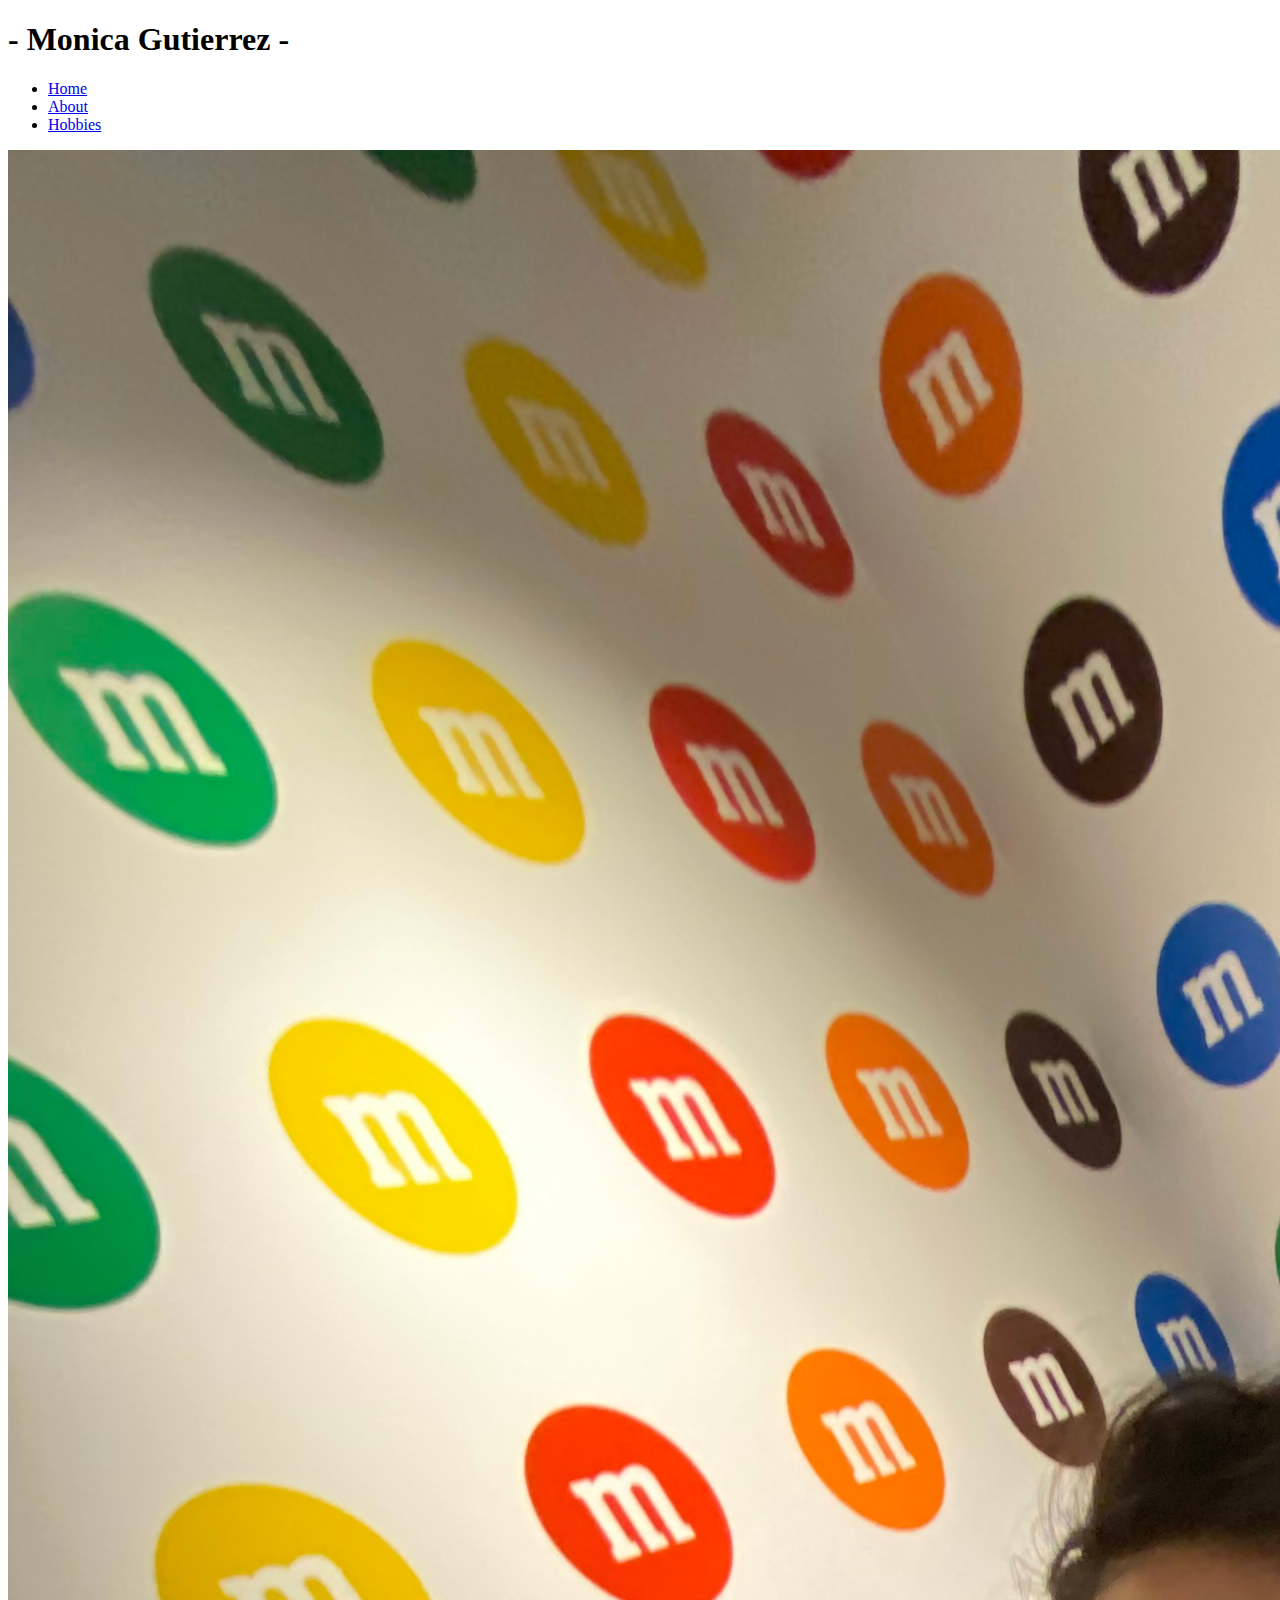
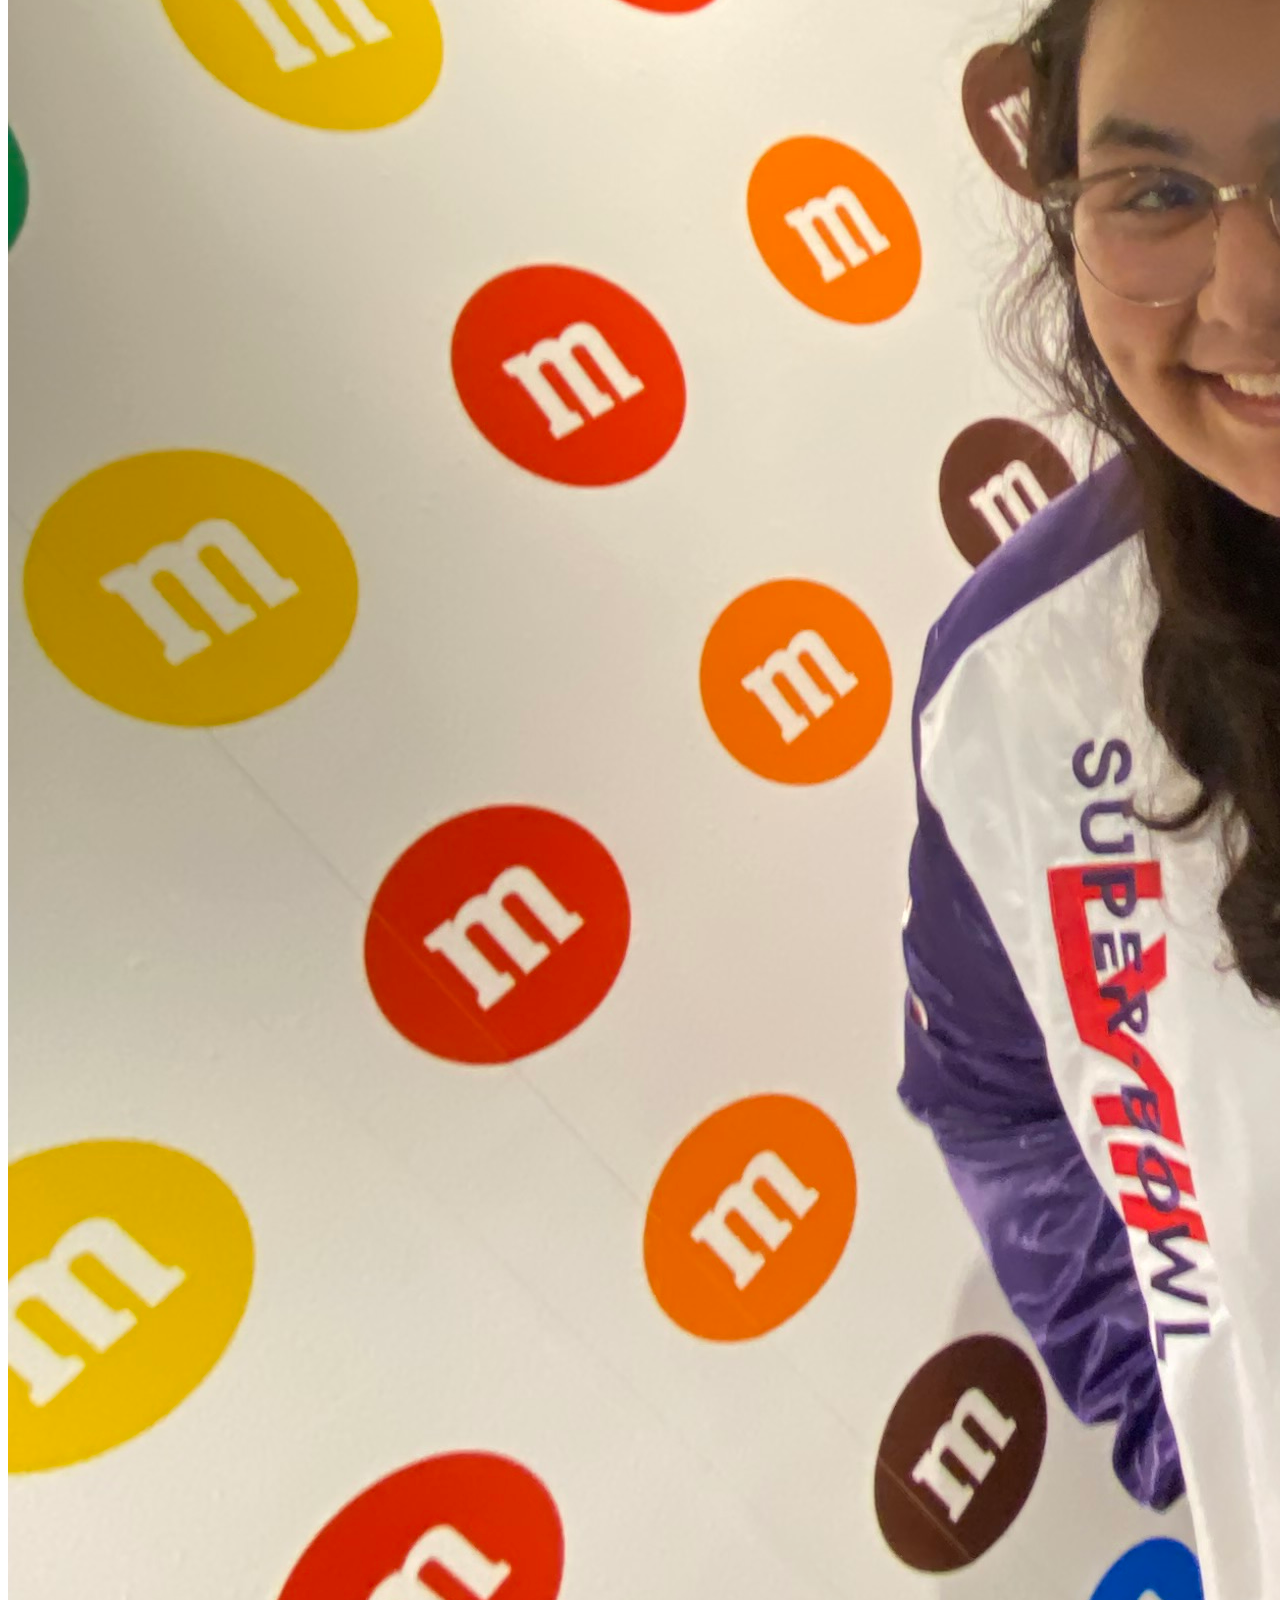
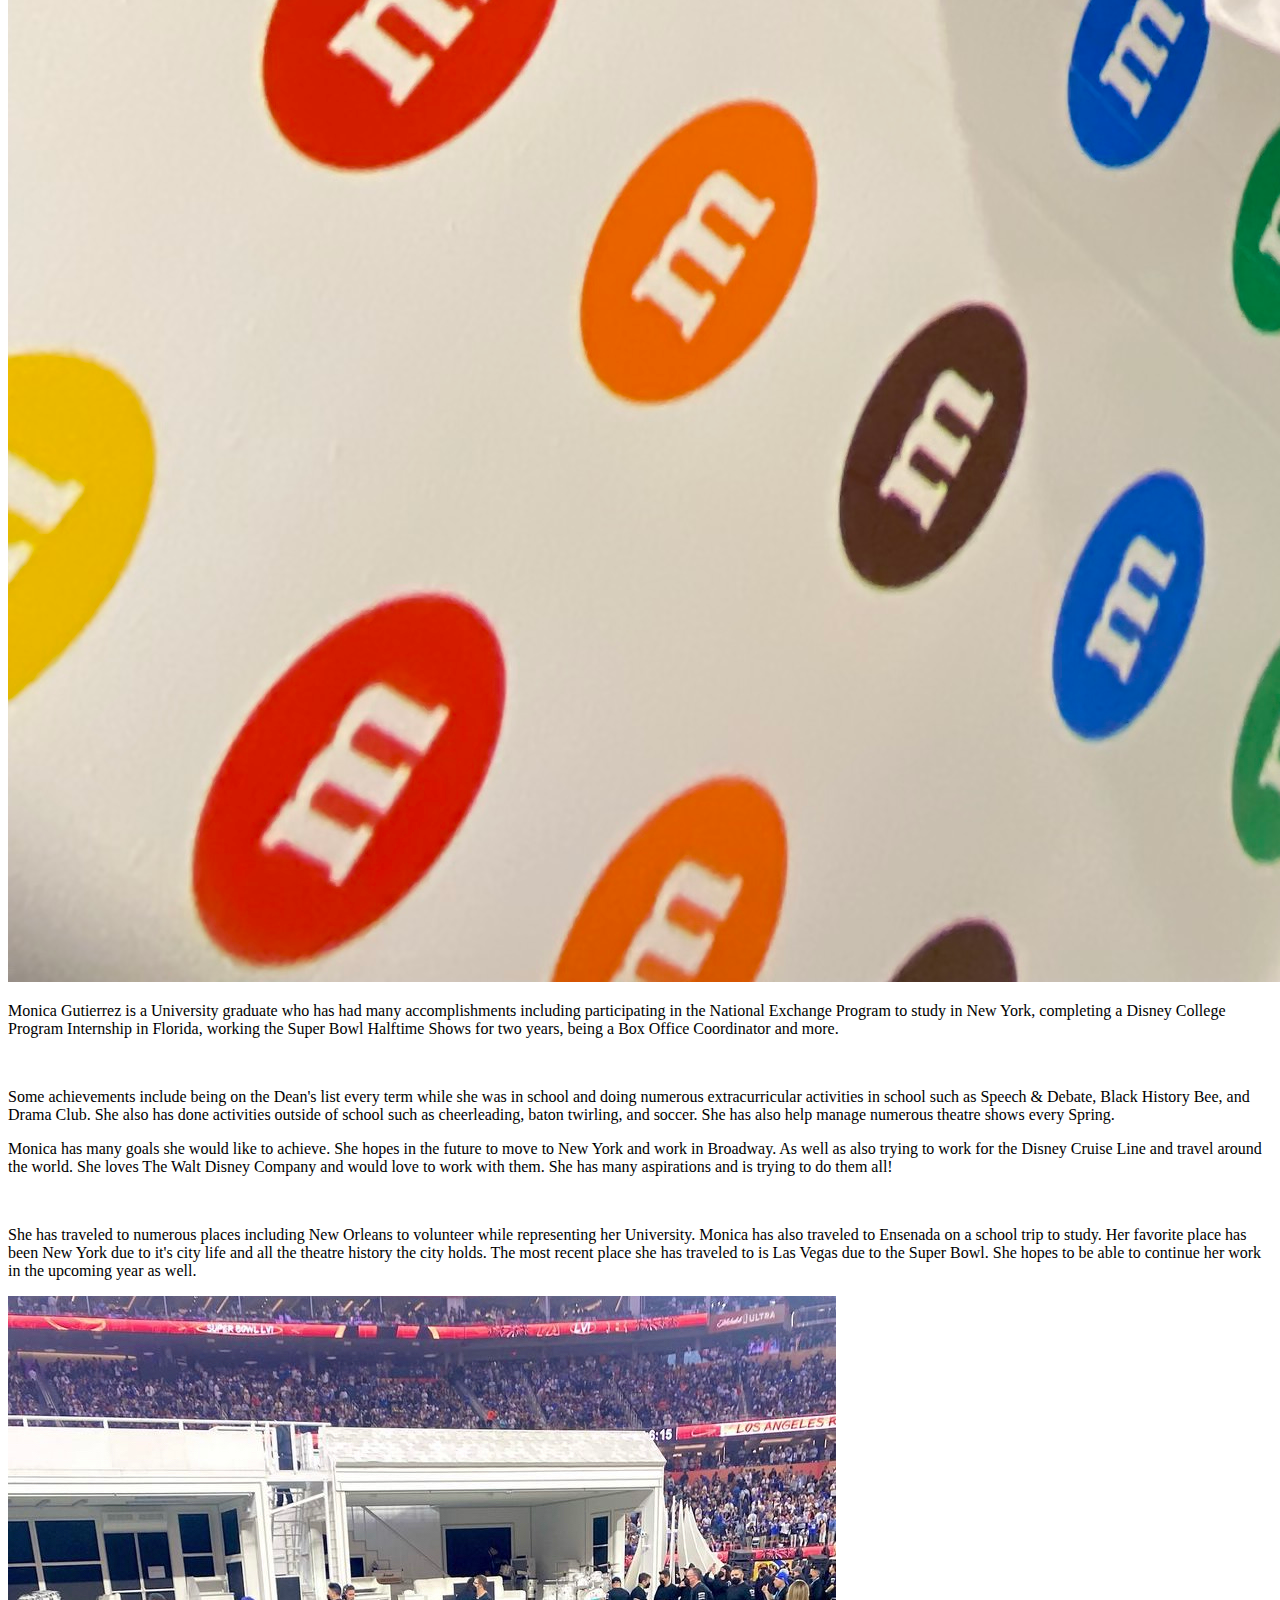
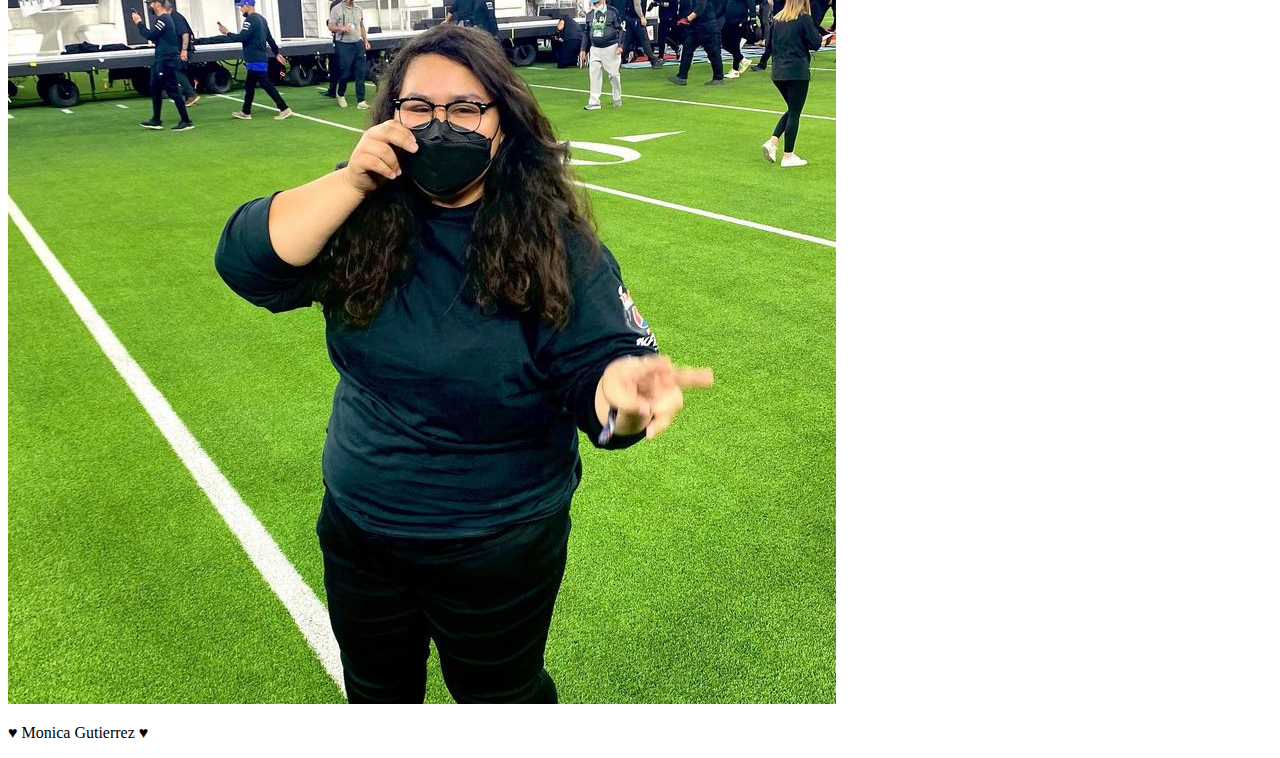
==== index.html @ 30c37edd "index.html style update for github pages" ====
<!--
    Angelica Gutierrez
    index.html
    18 February 2024
-->
<!DOCTYPE html>
<html lang="en">


<!-- Head Information -->
<head>
  <title>BioSite: Home</title>
  <meta charset="UTF-8">
  <link rel="stylesheet" href="css/style.css">
  <meta name="viewport" content="width=device-width, initial-scale=1.0">
  <link href="https://fonts.googleapis.com/css2?family=Annapurna+SIL:wght@400;700&display=swap" rel="stylesheet">
  <link
    href="https://fonts.googleapis.com/css2?family=Poppins:ital,wght@0,100;0,200;0,300;0,400;0,500;0,600;0,700;0,800;0,900;1,100;1,200;1,300;1,400;1,500;1,600;1,700;1,800;1,900&display=swap"
    rel="stylesheet">
</head>


<body>
  <div id="wrapper">
    <!-- Header Information -->
    <header>
      <div class="mobile">
        <h1>- Monica Gutierrez -</h1>
      </div>
    </header>


    <!-- Navigation Bar -->
    <nav>
      <ul>
        <li><a href="index.html">Home </a></li>
        <li><a href="about.html">About </a></li>
        <li><a href="hobby.html">Hobbies </a></li>
      </ul>
    </nav>


    <!-- Main content to the webpage -->
    <main>
      <div class="container">
        <div class="img">
          <img src="images/moni_home.jpg" alt="Monica in Las Vegas.">
        </div>
        <div class="text">
          <p>Monica Gutierrez is a University graduate who has had many accomplishments including participating in the
            National Exchange Program to study in New York, completing a Disney College Program Internship in Florida,
            working the Super Bowl Halftime Shows for two years, being a Box Office Coordinator and more. </p>
          <br>
          <p>Some achievements include being on the Dean's list every term while she was in school and doing numerous
            extracurricular activities in school such as Speech & Debate, Black History Bee, and Drama Club. She also
            has done activities outside of school such as cheerleading, baton twirling, and soccer. She has also help
            manage numerous theatre shows every Spring.</p>
        </div>
        <div class="text">
          <p>Monica has many goals she would like to achieve. She hopes in the future to move to New York and work in
            Broadway. As well as also trying to work for the Disney Cruise Line and travel around the world. She loves
            The Walt Disney Company and would love to work with them. She has many aspirations and is trying to do them
            all! </p>
          <br>
          <p>She has traveled to numerous places including New Orleans to volunteer while representing her University.
            Monica has also traveled to Ensenada on a school trip to study. Her favorite place has been New York due to
            it's city life and all the theatre history the city holds. The most recent place she has traveled to is Las
            Vegas due to the Super Bowl. She hopes to be able to continue her work in the upcoming year as well. </p>
        </div>
        <div class="img">
          <img src="images/moni2_home.jpg" alt="Monica standing on the field of the Super Bowl.">
        </div>
      </div>
    </main>


    <!-- Footer Information -->
    <footer>
      <p> &#9829; Monica Gutierrez &#9829;</p>
    </footer>

  </div>
</body>
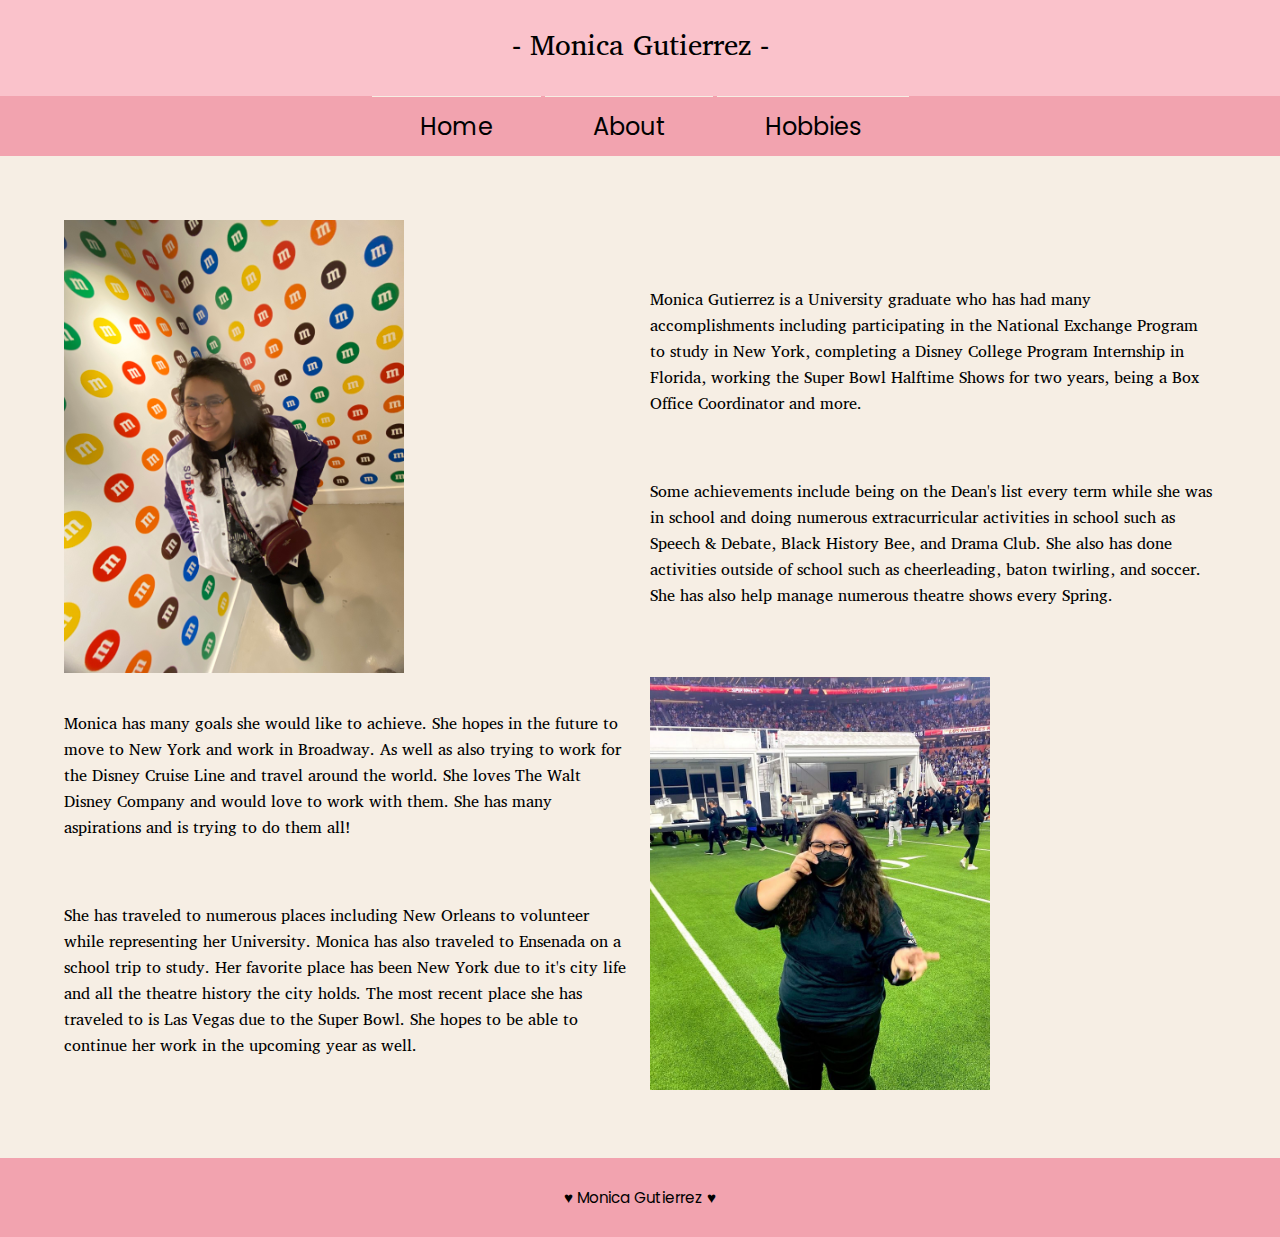
==== commit d6bf28a5: "index.html style github pages" ====
--- a/index.html
+++ b/index.html
@@ -11,7 +11,7 @@
 <head>
   <title>BioSite: Home</title>
   <meta charset="UTF-8">
-  <link rel="stylesheet" href="css/style.css">
+  <link rel="stylesheet" href="CSS/style.css">
   <meta name="viewport" content="width=device-width, initial-scale=1.0">
   <link href="https://fonts.googleapis.com/css2?family=Annapurna+SIL:wght@400;700&display=swap" rel="stylesheet">
   <link
--- a/CSS/style.css
+++ b/CSS/style.css
@@ -0,0 +1,97 @@
+/*  Angelica Gutierrez
+    style.css
+    18 February 2024
+*/
+
+
+/* CSS Reset*/
+body,
+header,
+nav,
+footer,
+img,
+h1,
+nav ul {
+    margin: 0;
+    padding: 0;
+    border: 0;
+}
+
+/* Styles Rules for Header*/
+.mobile h1 {
+    padding: 2%;
+    text-align: center;
+    font-family: "Annapurna SIL", serif;
+    font-weight: 300;
+    font-style: normal;
+    background-color: #fac2cb;
+}
+
+/*Style Rules for Navigation Area*/
+nav {
+    background-color: #f2a3af;
+}
+
+nav ul {
+    list-style: none;
+    text-align: center;
+}
+
+nav li {
+    display: inline-block;
+    border-top: 0.5px solid;
+    border-color: #f6eee4;
+    font-size: 1.5em;
+    font-family: "Poppins", sans-serif;
+    font-weight: 400;
+    font-style: normal;
+}
+
+nav li a {
+    display: block;
+    color: black;
+    padding-top: 0.5em;
+    padding-bottom: 0.5em;
+    padding-left: 2em;
+    padding-right: 2em;
+    text-decoration: none;
+}
+
+/* Styles Rules for Body and Container*/
+body {
+    background-color: #f6eee4;
+}
+
+.container {
+    display: grid;
+    align-items: center;
+    grid-template-columns: 1fr 1fr;
+    column-gap: 20px;
+    margin: 5%;
+}
+
+img {
+    max-width: 60%;
+    max-height: 50%;
+    align-items: center;
+}
+
+.text {
+    font-size: 18px;
+    font-family: "Annapurna SIL", serif;
+    font-style: normal;
+}
+
+/*Style Rules for Footer Content*/
+footer {
+    text-align: center;
+    font-size: 0.95em;
+    background-color: #f2a3af;
+    color: black;
+    padding-top: 1%;
+    padding-bottom: 1%;
+    padding-left: 0%;
+    padding-right: 0%;
+    font-family: "Poppins", sans-serif;
+    font-style: normal;
+}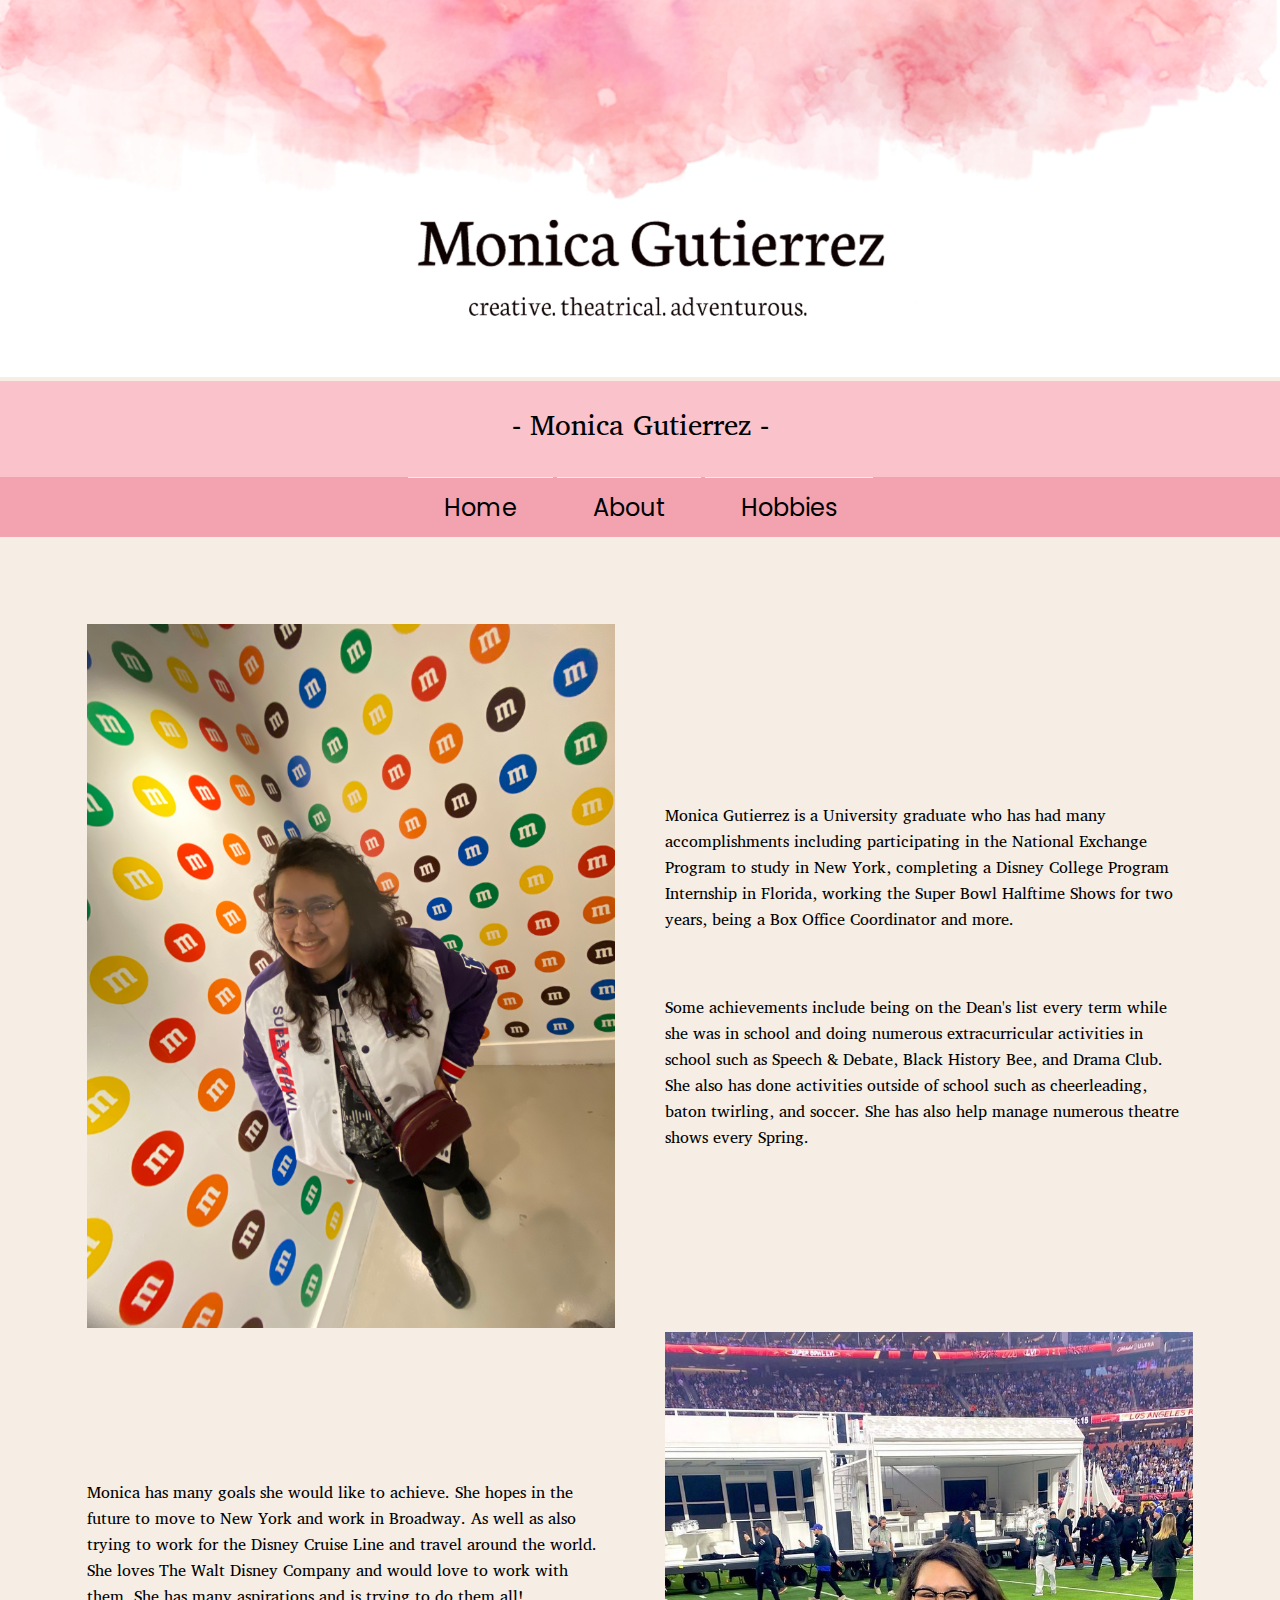
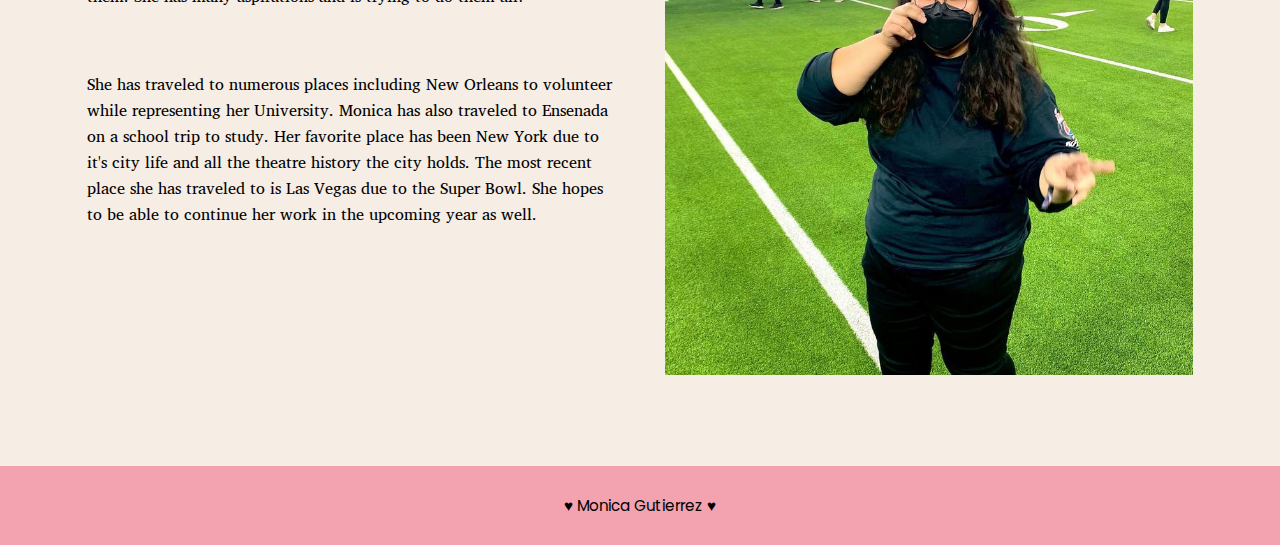
==== commit 156f372b: "updated for hero image to be displayed" ====
--- a/index.html
+++ b/index.html
@@ -11,7 +11,7 @@
 <head>
   <title>BioSite: Home</title>
   <meta charset="UTF-8">
-  <link rel="stylesheet" href="CSS/style.css">
+  <link rel="stylesheet" href="css/style.css">
   <meta name="viewport" content="width=device-width, initial-scale=1.0">
   <link href="https://fonts.googleapis.com/css2?family=Annapurna+SIL:wght@400;700&display=swap" rel="stylesheet">
   <link
@@ -24,6 +24,9 @@
   <div id="wrapper">
     <!-- Header Information -->
     <header>
+        <a href="index.html">
+            <div class="tab-desk"><img src="images/pinkheader.png" alt="pink butterfly image"></div>
+        </a>
       <div class="mobile">
         <h1>- Monica Gutierrez -</h1>
       </div>
--- a/css/style.css
+++ b/css/style.css
@@ -0,0 +1,199 @@
+/*  Angelica Gutierrez
+    style.css
+    18 February 2024
+*/
+
+
+/* CSS Reset*/
+body,
+header,
+nav,
+main,
+footer,
+img,
+h1,
+nav ul {
+  margin: 0;
+  padding: 0;
+  border: 0;
+}
+
+/* Styles Rules for Header*/
+.mobile h1 {
+  padding: 2%;
+  text-align: center;
+  font-family: "Annapurna SIL", serif;
+  font-weight: 300;
+  font-style: normal;
+  background-color: #fac2cb;
+}
+
+/*Style Rules for Navigation Area*/
+nav {
+  background-color: #f2a3af;
+}
+
+nav ul {
+  list-style: none;
+  text-align: center;
+}
+
+nav li {
+  display: inline-block;
+  border-top: 0.5px solid;
+  border-color: #f6eee4;
+  font-size: 1.5em;
+  font-family: "Poppins", sans-serif;
+  font-weight: 400;
+  font-style: normal;
+}
+
+nav li a {
+  display: block;
+  color: black;
+  padding-top: 0.5em;
+  padding-bottom: 0.5em;
+  padding-left: 2em;
+  padding-right: 2em;
+  text-decoration: none;
+}
+
+/* Styles Rules for Body and Container*/
+main {
+  padding: 2%;
+  font-family: "Lora", serif;
+  font-weight: 400;
+  font-style: normal;
+}
+
+body {
+  background-color: #f6eee4;
+}
+
+.container {
+  display: grid;
+  align-items: center;
+  grid-template-columns: 1fr 1fr;
+  column-gap: 50px;
+  margin: 5%;
+}
+
+img {
+  max-width: 100%;
+  align-items: center;
+}
+
+.text {
+  font-size: 18px;
+  font-family: "Annapurna SIL", serif;
+  font-style: normal;
+}
+
+/*Style Rules for Hobby Section*/
+aside {
+  text-align: center;
+  font-family: "Annapurna SIL", serif;
+  font-size: 18px;
+}
+
+figure {
+  border: 4px solid #f2a3af;
+  box-shadow: 6px 6px 10px #fac2cb;
+  max-width: 300px;
+  margin: 2% auto;
+
+}
+
+figcaption {
+  padding: 2%;
+  border-top: 4px solid #f2a3af;
+}
+
+/*Style Rules for Footer Content*/
+footer {
+  text-align: center;
+  font-size: 0.95em;
+  background-color: #f2a3af;
+  color: black;
+  padding-top: 1%;
+  padding-bottom: 1%;
+  padding-left: 0%;
+  padding-right: 0%;
+  font-family: "Poppins", sans-serif;
+  font-style: normal;
+}
+
+footer a {
+  color: #f3e6d8;
+  text-decoration: none;
+}
+
+
+/*VIEWPORT INFORMATION*/
+
+/*Media Query For Tablet Viewport*/
+@media screen and (min-width: 620px),
+print {}
+
+/*Media Query For Desktop Viewport*/
+@media screen and (min-width: 1000px),
+print {
+
+  /*Desktop Viewport: Style rules for Nav area*/
+  nav li {
+    font-size: 1.5em;
+  }
+
+  nav li a {
+    padding-top: 0.5em;
+    padding-bottom: .5em;
+    padding-left: 1.5em;
+    padding-right: 1.5em;
+  }
+
+  nav li a:hover {
+    color: #2a1f14;
+    background-color: #f6eee4;
+    opacity: 0.5;
+  }
+
+  /*Desktop Viewport: Style rules for main content*/
+  .grid {
+    grid-template-columns: auto auto auto;
+    gap: 30px;
+  }
+
+  aside {
+    grid-column: 1 / span 3;
+  }
+}
+
+/* Media Query for Large Desktop Viewports */
+@media screen and (min-width: 1921px),
+print {
+  body {
+    background: linear-gradient(#f6eee4, #f07083);
+  }
+
+  #wrapper {
+    width: 1920px;
+    margin-top: 0;
+    margin-bottom: 0;
+    margin-left: auto;
+    margin-right: auto;
+  }
+
+  main {
+    background-color: #f6eee4;
+  }
+
+}
+
+/*Media Query for Print*/
+@media print {
+  body {
+    background-color: white;
+    color: black;
+  }
+
+}
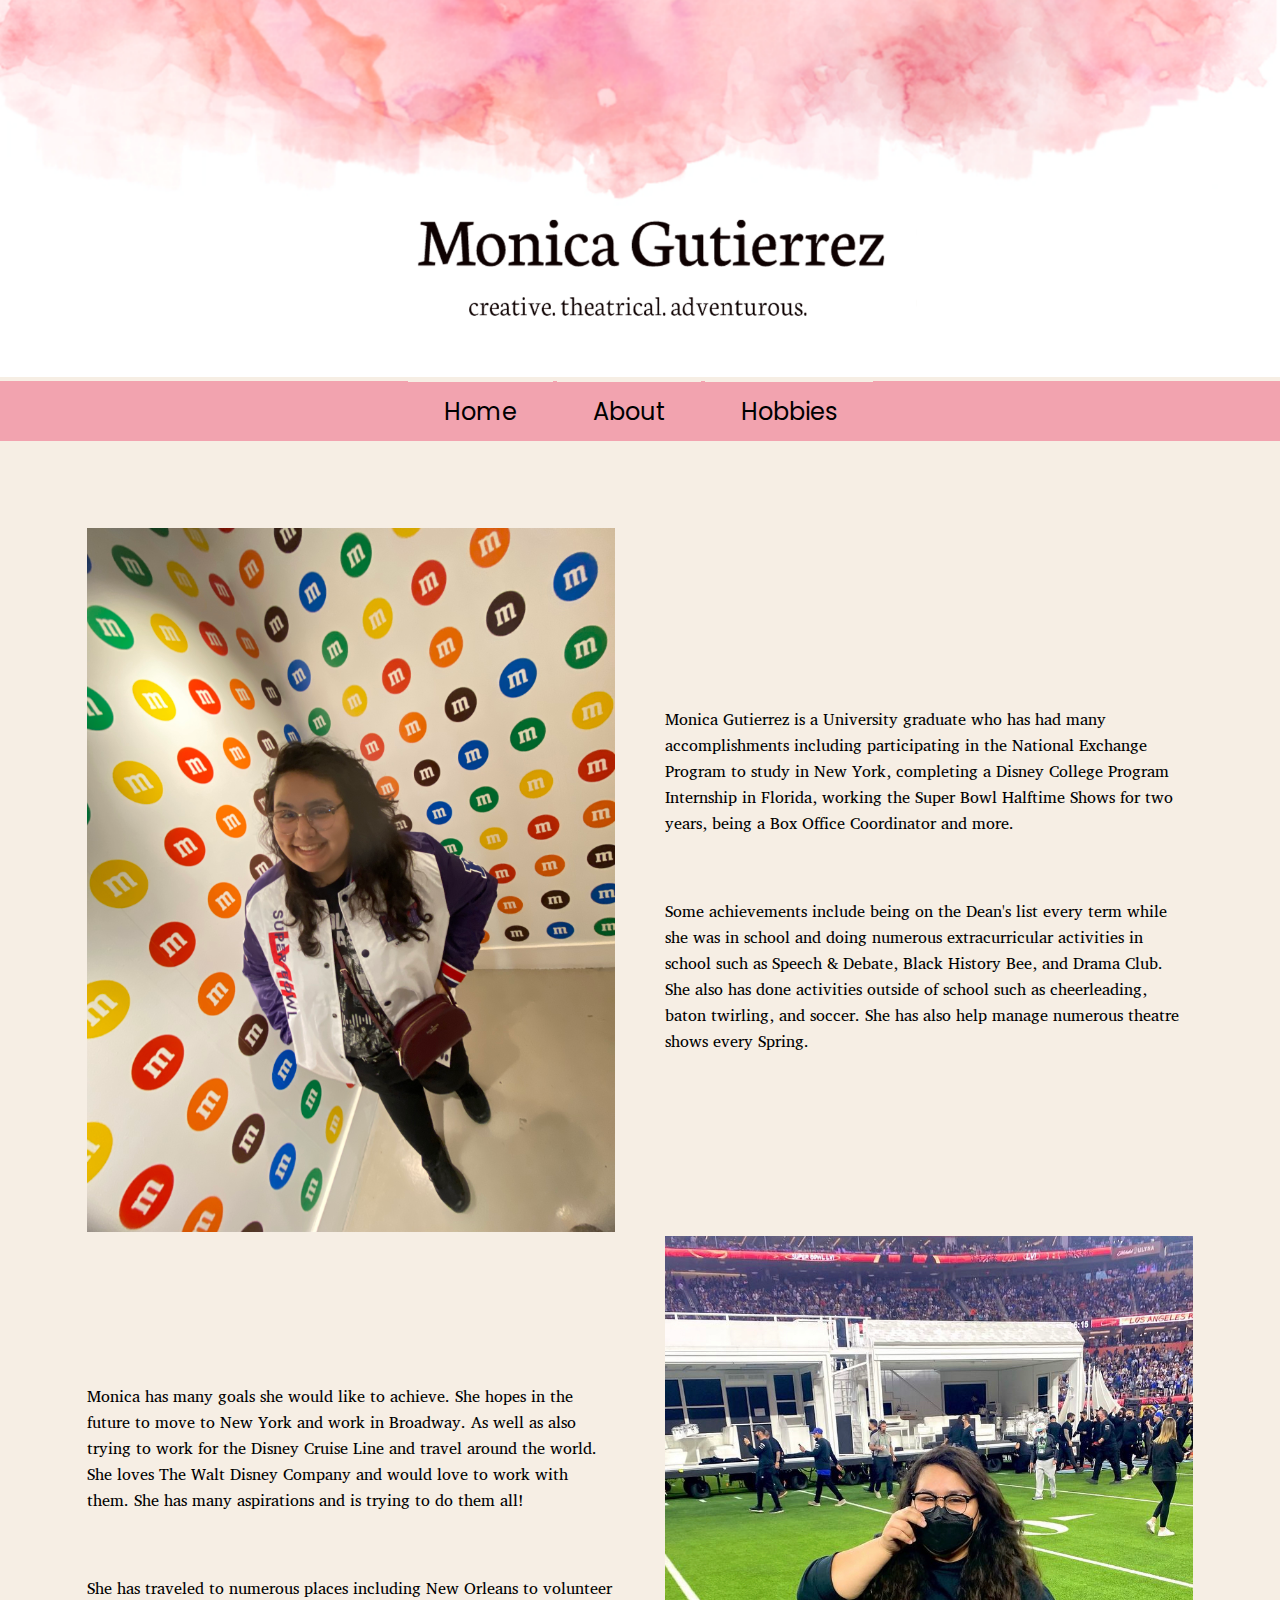
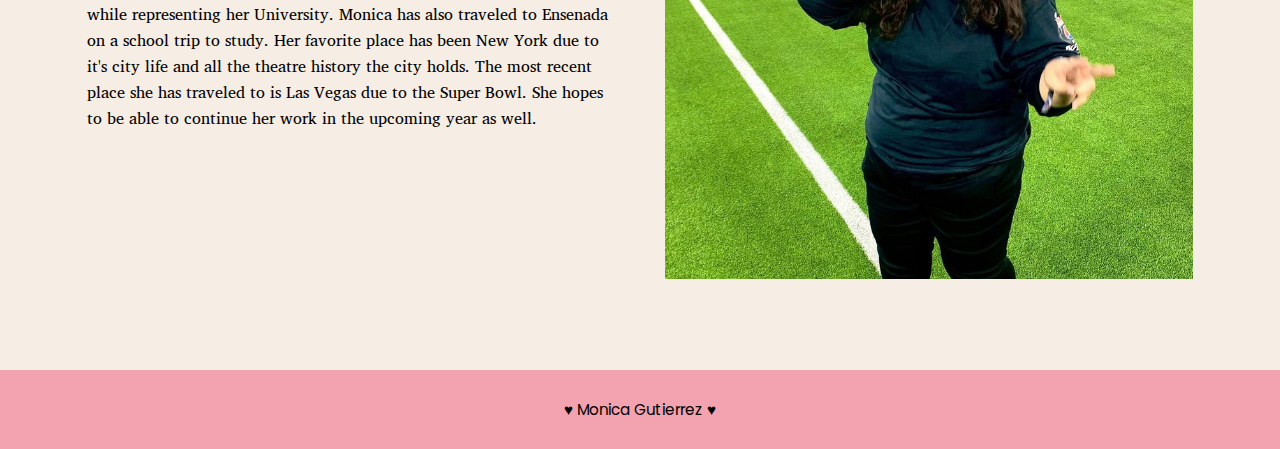
==== commit 79ac0869: "header update" ====
--- a/index.html
+++ b/index.html
@@ -29,6 +29,7 @@
         </a>
       <div class="mobile">
         <h1>- Monica Gutierrez -</h1>
+        <h3>creative. theatrical. adventurous.</h3>
       </div>
     </header>
 
--- a/css/style.css
+++ b/css/style.css
@@ -12,6 +12,7 @@
 footer,
 img,
 h1,
+h3,
 nav ul {
   margin: 0;
   padding: 0;
@@ -26,6 +27,26 @@
   font-weight: 300;
   font-style: normal;
   background-color: #fac2cb;
+}
+
+.mobile h3{
+  text-align: center;
+  font-family: "Annapurna SIL", serif;
+  font-weight: 300;
+  font-style: normal;
+  background-color: #fac2cb;
+}
+
+/*Style Rules for Mobile Viewport*/
+/*Style Rules to Show Mobile Class and Hide Tab-Desk class*/
+.mobile,
+.mobile-tablet {
+  display: block;
+}
+
+.tab-desk,
+.desktop {
+  display: none;
 }
 
 /*Style Rules for Navigation Area*/
@@ -133,7 +154,30 @@
 
 /*Media Query For Tablet Viewport*/
 @media screen and (min-width: 620px),
-print {}
+print {
+
+  /*Tablet Viewport: Show tab-desk class, hide mobile class*/
+  .tab-desk {
+    display: block;
+
+  }
+
+  .mobile {
+    display: none;
+  }
+
+  /*Grid photos in 2 columns*/
+  .grid {
+    display: grid;
+    grid-template-columns: auto auto;
+    gap: 10px;
+  }
+
+  /*Heading in center*/
+  aside {
+    grid-column: 1 / span 2;
+  }
+}
 
 /*Media Query For Desktop Viewport*/
 @media screen and (min-width: 1000px),
@@ -157,12 +201,14 @@
     opacity: 0.5;
   }
 
-  /*Desktop Viewport: Style rules for main content*/
+  /*Grid photos in 3 columns*/
   .grid {
+    display: grid;
     grid-template-columns: auto auto auto;
-    gap: 30px;
-  }
-
+    gap: 10px;
+  }
+
+  /*Heading in center*/
   aside {
     grid-column: 1 / span 3;
   }
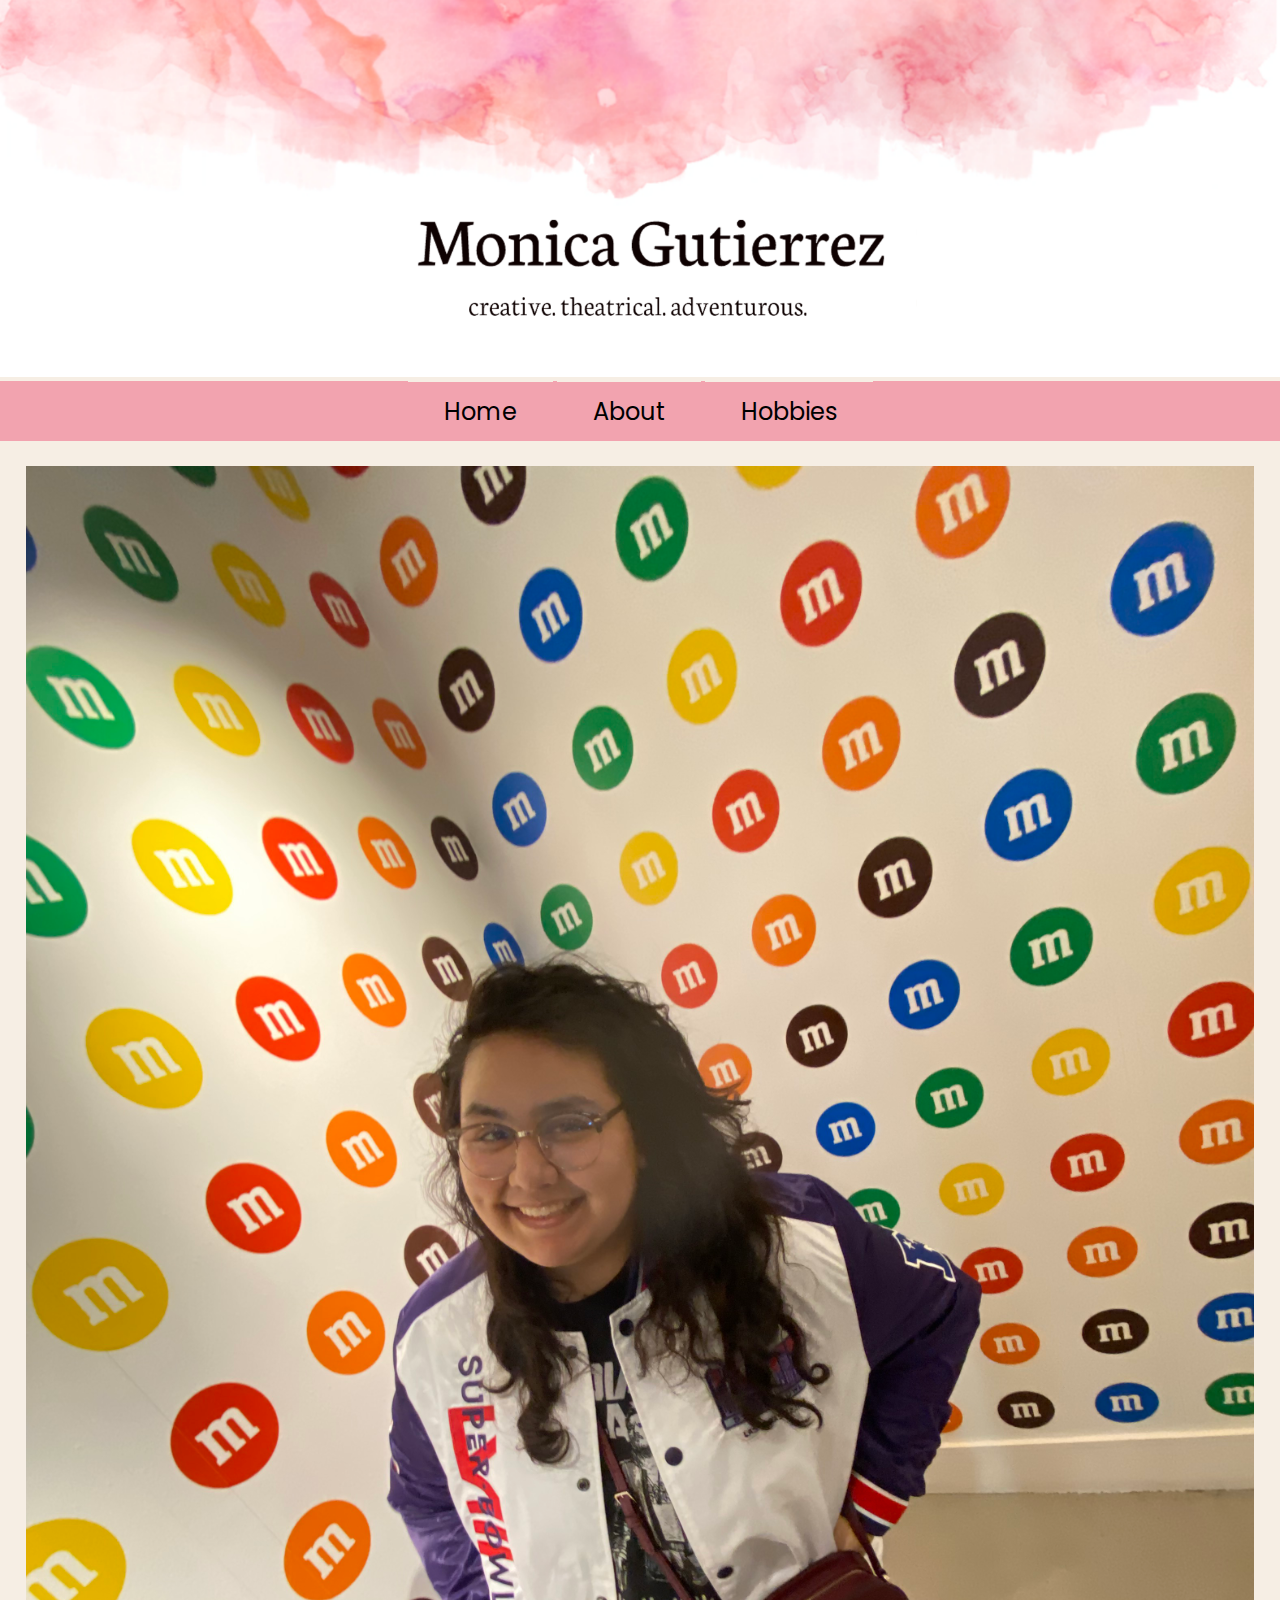
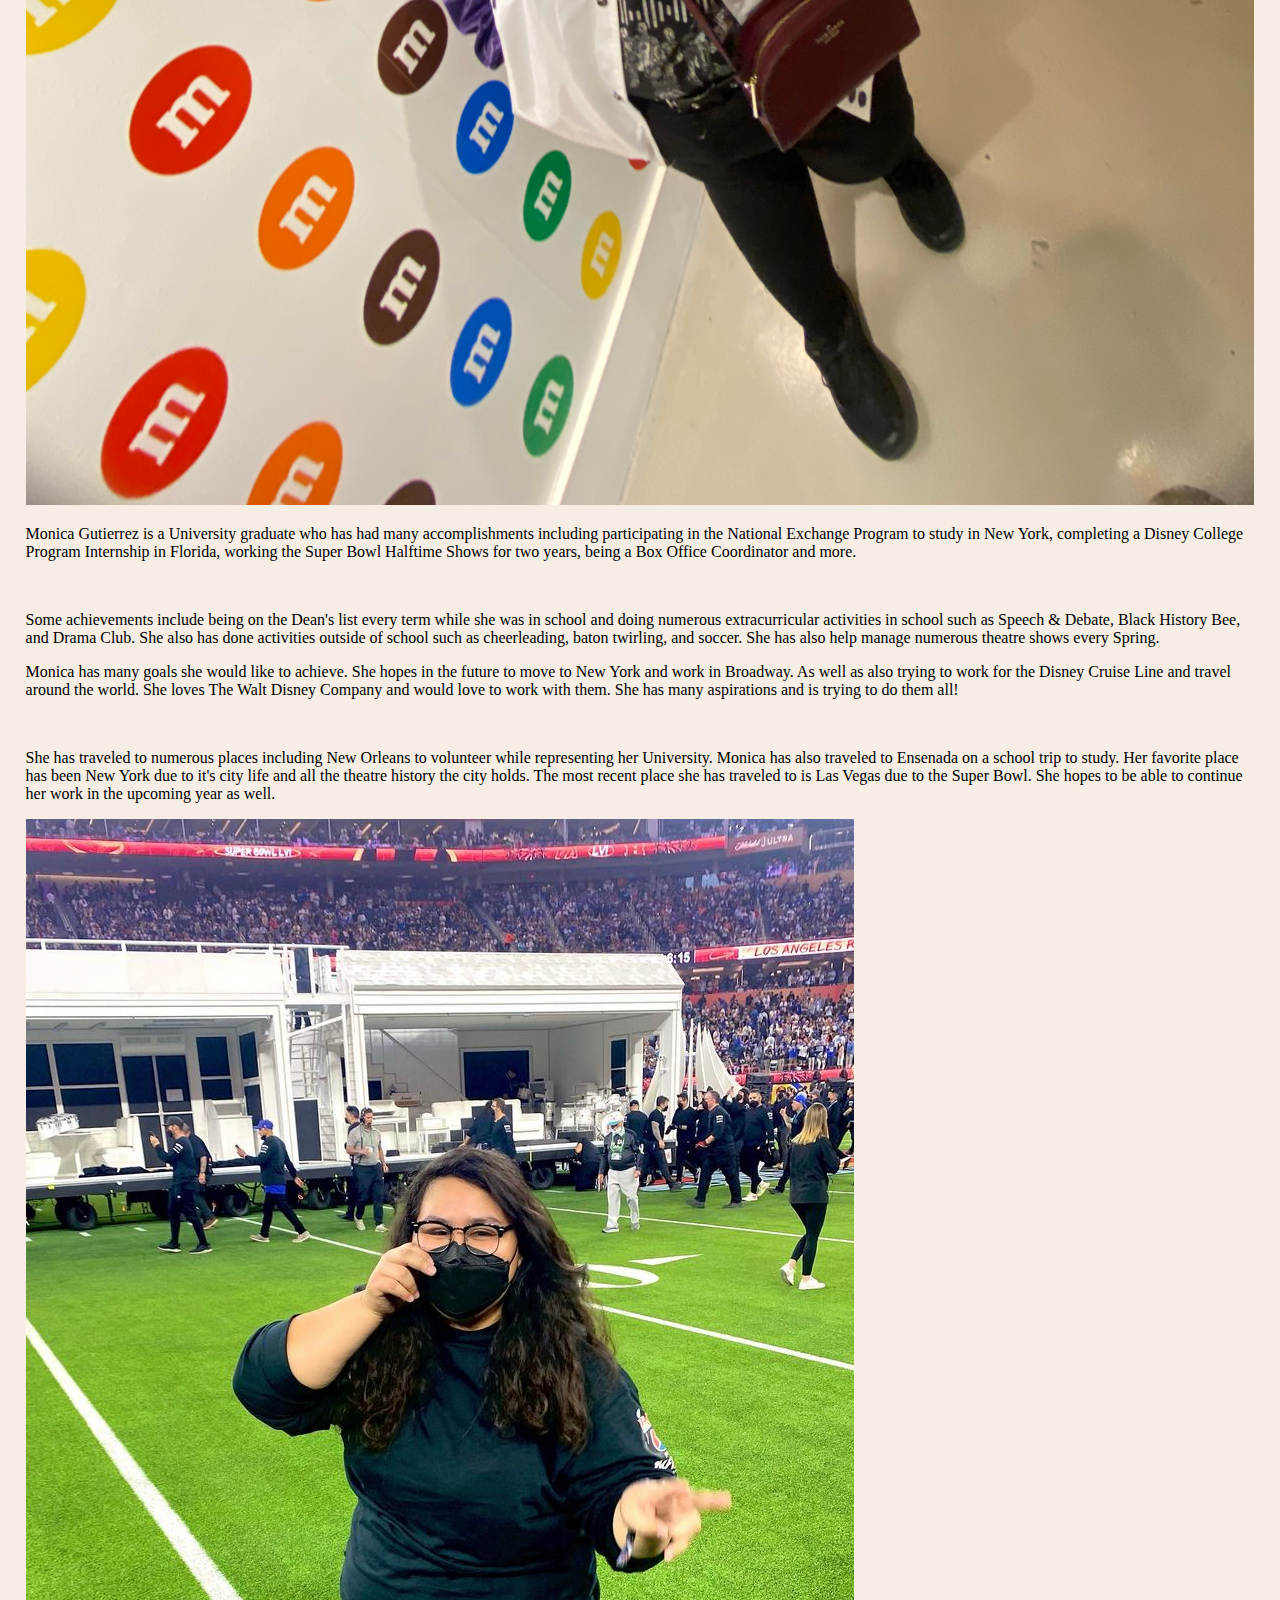
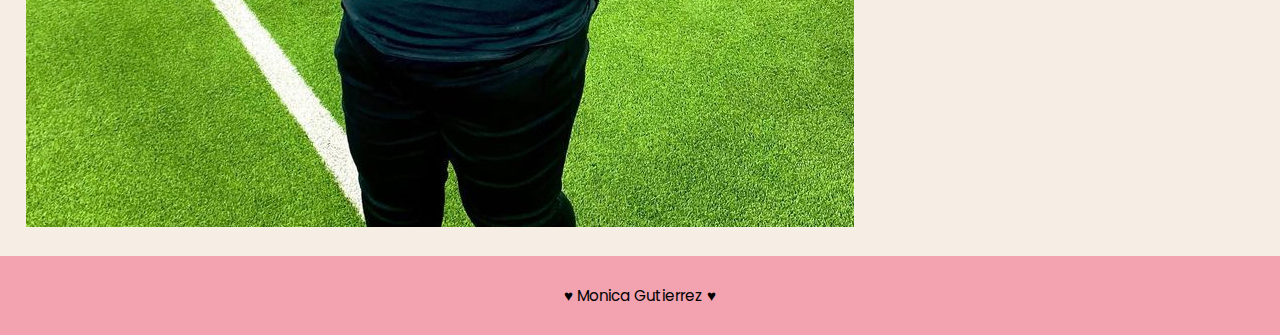
==== commit f7a0ab40: "color coded rows" ====
--- a/index.html
+++ b/index.html
@@ -8,6 +8,7 @@
 
 
 <!-- Head Information -->
+
 <head>
   <title>BioSite: Home</title>
   <meta charset="UTF-8">
@@ -24,9 +25,9 @@
   <div id="wrapper">
     <!-- Header Information -->
     <header>
-        <a href="index.html">
-            <div class="tab-desk"><img src="images/pinkheader.png" alt="pink butterfly image"></div>
-        </a>
+      <a href="index.html">
+        <div class="tab-desk"><img src="images/pinkheader.png" alt="pink butterfly image"></div>
+      </a>
       <div class="mobile">
         <h1>- Monica Gutierrez -</h1>
         <h3>creative. theatrical. adventurous.</h3>
@@ -46,42 +47,50 @@
 
     <!-- Main content to the webpage -->
     <main>
-      <div class="container">
-        <div class="img">
-          <img src="images/moni_home.jpg" alt="Monica in Las Vegas.">
+      <div class="info">
+        <div class="table-row">
+          <div class="table-column">
+            <img src="images/moni_home.jpg" alt="Monica in Las Vegas.">
+          </div>
+          <div class="table-column">
+            <p>Monica Gutierrez is a University graduate who has had many accomplishments including participating in the
+              National Exchange Program to study in New York, completing a Disney College Program Internship in Florida,
+              working the Super Bowl Halftime Shows for two years, being a Box Office Coordinator and more. </p>
+            <br>
+            <p>Some achievements include being on the Dean's list every term while she was in school and doing numerous
+              extracurricular activities in school such as Speech & Debate, Black History Bee, and Drama Club. She also
+              has done activities outside of school such as cheerleading, baton twirling, and soccer. She has also help
+              manage numerous theatre shows every Spring.</p>
+          </div>
         </div>
-        <div class="text">
-          <p>Monica Gutierrez is a University graduate who has had many accomplishments including participating in the
-            National Exchange Program to study in New York, completing a Disney College Program Internship in Florida,
-            working the Super Bowl Halftime Shows for two years, being a Box Office Coordinator and more. </p>
-          <br>
-          <p>Some achievements include being on the Dean's list every term while she was in school and doing numerous
-            extracurricular activities in school such as Speech & Debate, Black History Bee, and Drama Club. She also
-            has done activities outside of school such as cheerleading, baton twirling, and soccer. She has also help
-            manage numerous theatre shows every Spring.</p>
-        </div>
-        <div class="text">
-          <p>Monica has many goals she would like to achieve. She hopes in the future to move to New York and work in
-            Broadway. As well as also trying to work for the Disney Cruise Line and travel around the world. She loves
-            The Walt Disney Company and would love to work with them. She has many aspirations and is trying to do them
-            all! </p>
-          <br>
-          <p>She has traveled to numerous places including New Orleans to volunteer while representing her University.
-            Monica has also traveled to Ensenada on a school trip to study. Her favorite place has been New York due to
-            it's city life and all the theatre history the city holds. The most recent place she has traveled to is Las
-            Vegas due to the Super Bowl. She hopes to be able to continue her work in the upcoming year as well. </p>
-        </div>
-        <div class="img">
-          <img src="images/moni2_home.jpg" alt="Monica standing on the field of the Super Bowl.">
+        <div class="table-row">
+          <div class="table-column">
+            <p>Monica has many goals she would like to achieve. She hopes in the future to move to New York and work in
+              Broadway. As well as also trying to work for the Disney Cruise Line and travel around the world. She loves
+              The Walt Disney Company and would love to work with them. She has many aspirations and is trying to do
+              them
+              all! </p>
+            <br>
+            <p>She has traveled to numerous places including New Orleans to volunteer while representing her University.
+              Monica has also traveled to Ensenada on a school trip to study. Her favorite place has been New York due
+              to
+              it's city life and all the theatre history the city holds. The most recent place she has traveled to is
+              Las
+              Vegas due to the Super Bowl. She hopes to be able to continue her work in the upcoming year as well. </p>
+          </div>
+          <div class="table-column">
+            <img src="images/moni2_home.jpg" alt="Monica standing on the field of the Super Bowl.">
+          </div>
         </div>
       </div>
-    </main>
+  </div>
+  </main>
 
 
-    <!-- Footer Information -->
-    <footer>
-      <p> &#9829; Monica Gutierrez &#9829;</p>
-    </footer>
+  <!-- Footer Information -->
+  <footer>
+    <p> &#9829; Monica Gutierrez &#9829;</p>
+  </footer>
 
   </div>
 </body>
--- a/css/style.css
+++ b/css/style.css
@@ -13,7 +13,10 @@
 img,
 h1,
 h3,
-nav ul {
+nav ul,
+aside,
+figure,
+figcaption {
   margin: 0;
   padding: 0;
   border: 0;
@@ -29,7 +32,7 @@
   background-color: #fac2cb;
 }
 
-.mobile h3{
+.mobile h3 {
   text-align: center;
   font-family: "Annapurna SIL", serif;
   font-weight: 300;
@@ -183,6 +186,15 @@
 @media screen and (min-width: 1000px),
 print {
 
+  /*Desktop Viewport: Show desktop class, hide mobile-tablet class*/
+  .desktop {
+    display: block;
+  }
+
+  .mobile-tablet {
+    display: none;
+  }
+
   /*Desktop Viewport: Style rules for Nav area*/
   nav li {
     font-size: 1.5em;
@@ -212,6 +224,44 @@
   aside {
     grid-column: 1 / span 3;
   }
+
+  /* Style Rules for Table */
+  table {
+    border: 1px solid #2a1f14;
+    width: 100%;
+    border-collapse: collapse;
+    margin-top: 0;
+    margin-bottom: 0;
+    margin-left: auto;
+    margin-right: auto;
+  }
+
+  caption {
+    font-size: 1em;
+    font-weight: bold;
+    padding: 1%;
+  }
+
+  th,
+  td {
+    border: 1px solid #2a1f14;
+    padding: 1%;
+    font-size: 1em;
+    /*Keeping columns all same size regardless of info *NEW STYLE* */
+    width: 15%;
+    text-align: center;
+  }
+
+  th {
+    background-color: #f2a3af;
+    color: #fff;
+    font-size: 1em;
+  }
+
+  tr:nth-child(odd) {
+    background-color: #deccba;
+  }
+
 }
 
 /* Media Query for Large Desktop Viewports */
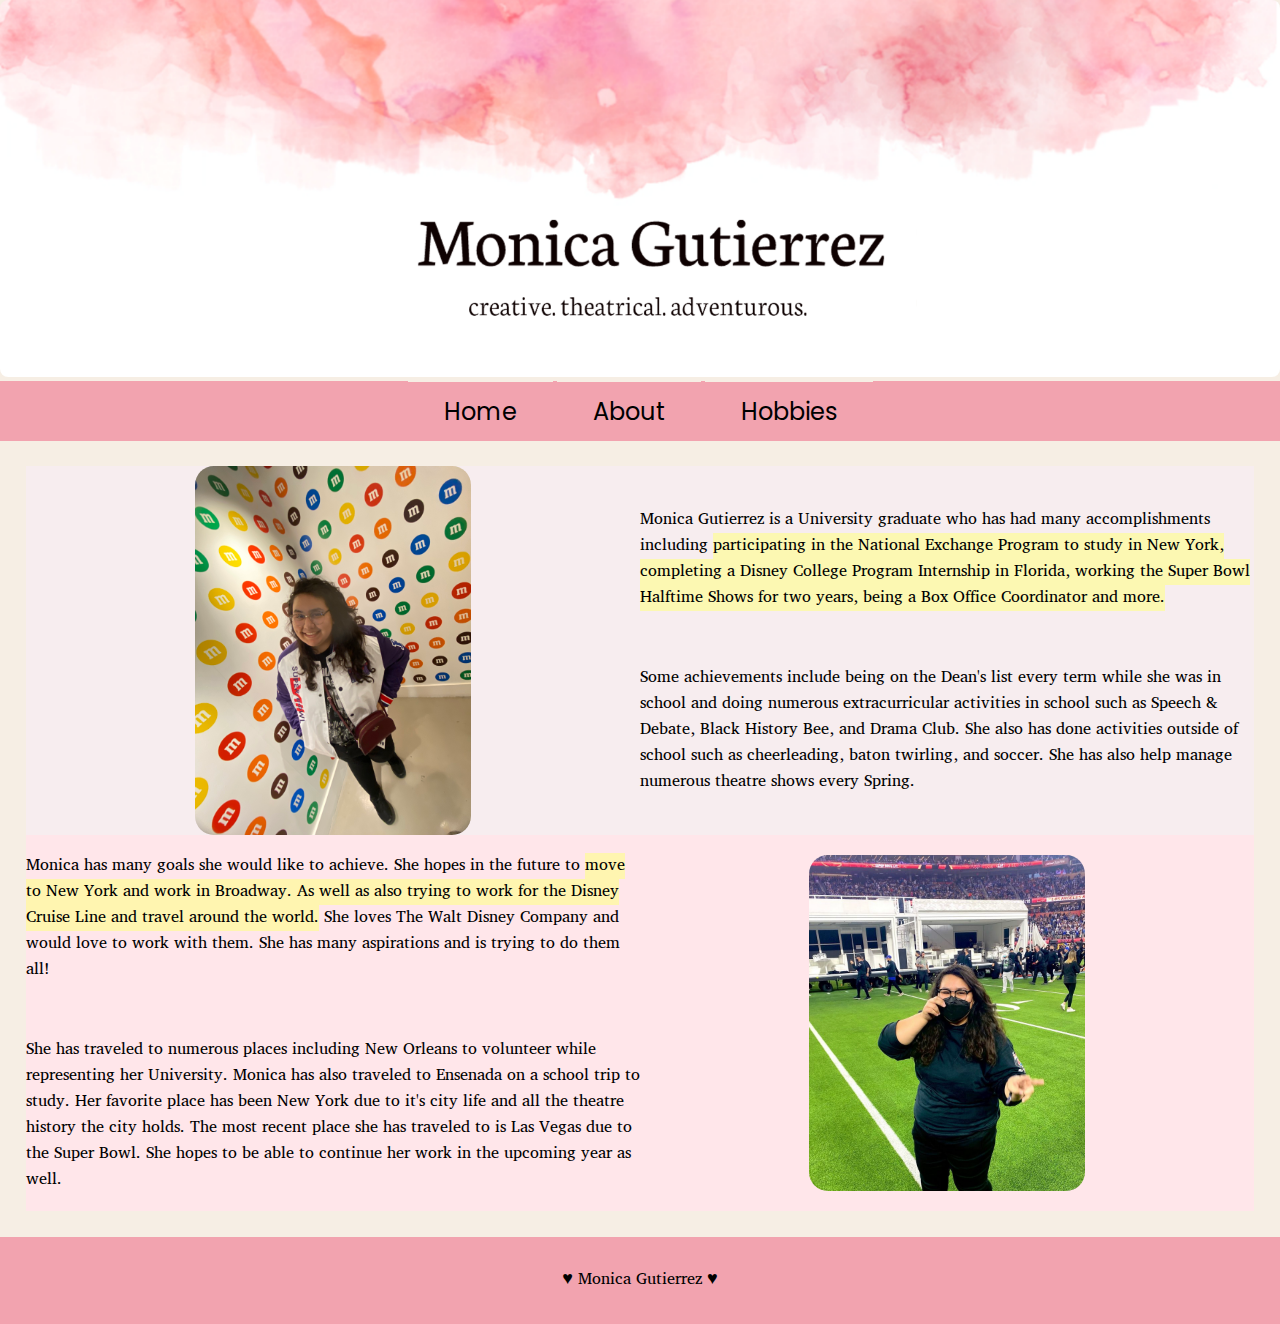
==== commit 9a1f3393: "finalized home page" ====
--- a/index.html
+++ b/index.html
@@ -26,7 +26,7 @@
     <!-- Header Information -->
     <header>
       <a href="index.html">
-        <div class="tab-desk"><img src="images/pinkheader.png" alt="pink butterfly image"></div>
+        <div class="tab-desk"><img src="images/pinkheader.png" alt="pink header with Monica's name and 3 words that describe her - creative. theatrical. adventurous."></div>
       </a>
       <div class="mobile">
         <h1>- Monica Gutierrez -</h1>
@@ -53,9 +53,10 @@
             <img src="images/moni_home.jpg" alt="Monica in Las Vegas.">
           </div>
           <div class="table-column">
-            <p>Monica Gutierrez is a University graduate who has had many accomplishments including participating in the
+            <!--Highlighting Info *NEW FEATURE*-->
+            <p>Monica Gutierrez is a University graduate who has had many accomplishments including <span style="background-color: #ffff8b9c">participating in the
               National Exchange Program to study in New York, completing a Disney College Program Internship in Florida,
-              working the Super Bowl Halftime Shows for two years, being a Box Office Coordinator and more. </p>
+              working the Super Bowl Halftime Shows for two years, being a Box Office Coordinator and more.</span> </p>
             <br>
             <p>Some achievements include being on the Dean's list every term while she was in school and doing numerous
               extracurricular activities in school such as Speech & Debate, Black History Bee, and Drama Club. She also
@@ -65,11 +66,10 @@
         </div>
         <div class="table-row">
           <div class="table-column">
-            <p>Monica has many goals she would like to achieve. She hopes in the future to move to New York and work in
-              Broadway. As well as also trying to work for the Disney Cruise Line and travel around the world. She loves
+            <p>Monica has many goals she would like to achieve. She hopes in the future to <span style="background-color: #ffff8b9c">move to New York and work in
+              Broadway. As well as also trying to work for the Disney Cruise Line and travel around the world.</span> She loves
               The Walt Disney Company and would love to work with them. She has many aspirations and is trying to do
-              them
-              all! </p>
+              them all! </p>
             <br>
             <p>She has traveled to numerous places including New Orleans to volunteer while representing her University.
               Monica has also traveled to Ensenada on a school trip to study. Her favorite place has been New York due
--- a/css/style.css
+++ b/css/style.css
@@ -42,6 +42,29 @@
 
 /*Style Rules for Mobile Viewport*/
 /*Style Rules to Show Mobile Class and Hide Tab-Desk class*/
+.info, .table-row, .table-column {
+  display: block;
+}
+
+.table-row {
+  display: flex;
+  background-color: #ffe6ea;
+  flex-wrap: wrap;
+  justify-content: space-between;
+}
+
+.table-row:nth-child(odd) {
+  background-color: #f7edef;
+}
+
+.table-column img {
+  width: 45%;
+  height: auto;
+  display: block;
+  margin: auto;
+  border-radius: .5cm;
+}
+
 .mobile,
 .mobile-tablet {
   display: block;
@@ -94,6 +117,14 @@
   background-color: #f6eee4;
 }
 
+/*Text Style*/
+p {
+  font-size: 18px;
+  font-family: "Annapurna SIL", serif;
+  font-style: normal;
+}
+
+/*About Page Info*/
 .container {
   display: grid;
   align-items: center;
@@ -104,14 +135,10 @@
 
 img {
   max-width: 100%;
+  border-radius: .5em;
   align-items: center;
 }
 
-.text {
-  font-size: 18px;
-  font-family: "Annapurna SIL", serif;
-  font-style: normal;
-}
 
 /*Style Rules for Hobby Section*/
 aside {
@@ -125,12 +152,17 @@
   box-shadow: 6px 6px 10px #fac2cb;
   max-width: 300px;
   margin: 2% auto;
-
 }
 
 figcaption {
   padding: 2%;
   border-top: 4px solid #f2a3af;
+}
+
+/*Rotating Figures *NEW FEATURE* */
+figure:hover {
+  rotate: 5deg;
+  transition-duration: 1s;
 }
 
 /*Style Rules for Footer Content*/
@@ -162,7 +194,10 @@
   /*Tablet Viewport: Show tab-desk class, hide mobile class*/
   .tab-desk {
     display: block;
-
+  }
+
+  table{
+    display: block;
   }
 
   .mobile {
@@ -211,6 +246,39 @@
     color: #2a1f14;
     background-color: #f6eee4;
     opacity: 0.5;
+  }
+
+  /*Home page Info Format*/
+
+  .table-column {
+    flex-basis: 50%;
+    margin-top: 0;
+    margin-bottom: 0;
+    margin-left: auto;
+    margin-right: auto;
+    display: flex;
+    flex-direction: column;
+    align-items: center;
+    justify-content: center;
+  }
+
+  .table-column img {
+    width: 45%;
+    height: auto;
+    display: block;
+    margin: auto;
+    border-radius: .5cm;
+  }
+
+  .table-row {
+    display: flex;
+    background-color: #ffe6ea;
+    flex-wrap: wrap;
+    justify-content: space-between;
+  }
+
+  .table-row:nth-child(odd) {
+    background-color: #f7edef;
   }
 
   /*Grid photos in 3 columns*/
@@ -240,6 +308,7 @@
     font-size: 1em;
     font-weight: bold;
     padding: 1%;
+    border: 1px solid #2a1f14;
   }
 
   th,
@@ -247,7 +316,7 @@
     border: 1px solid #2a1f14;
     padding: 1%;
     font-size: 1em;
-    /*Keeping columns all same size regardless of info *NEW STYLE* */
+    /*Keeping columns all same size regardless of info *NEW FEATURE* */
     width: 15%;
     text-align: center;
   }
